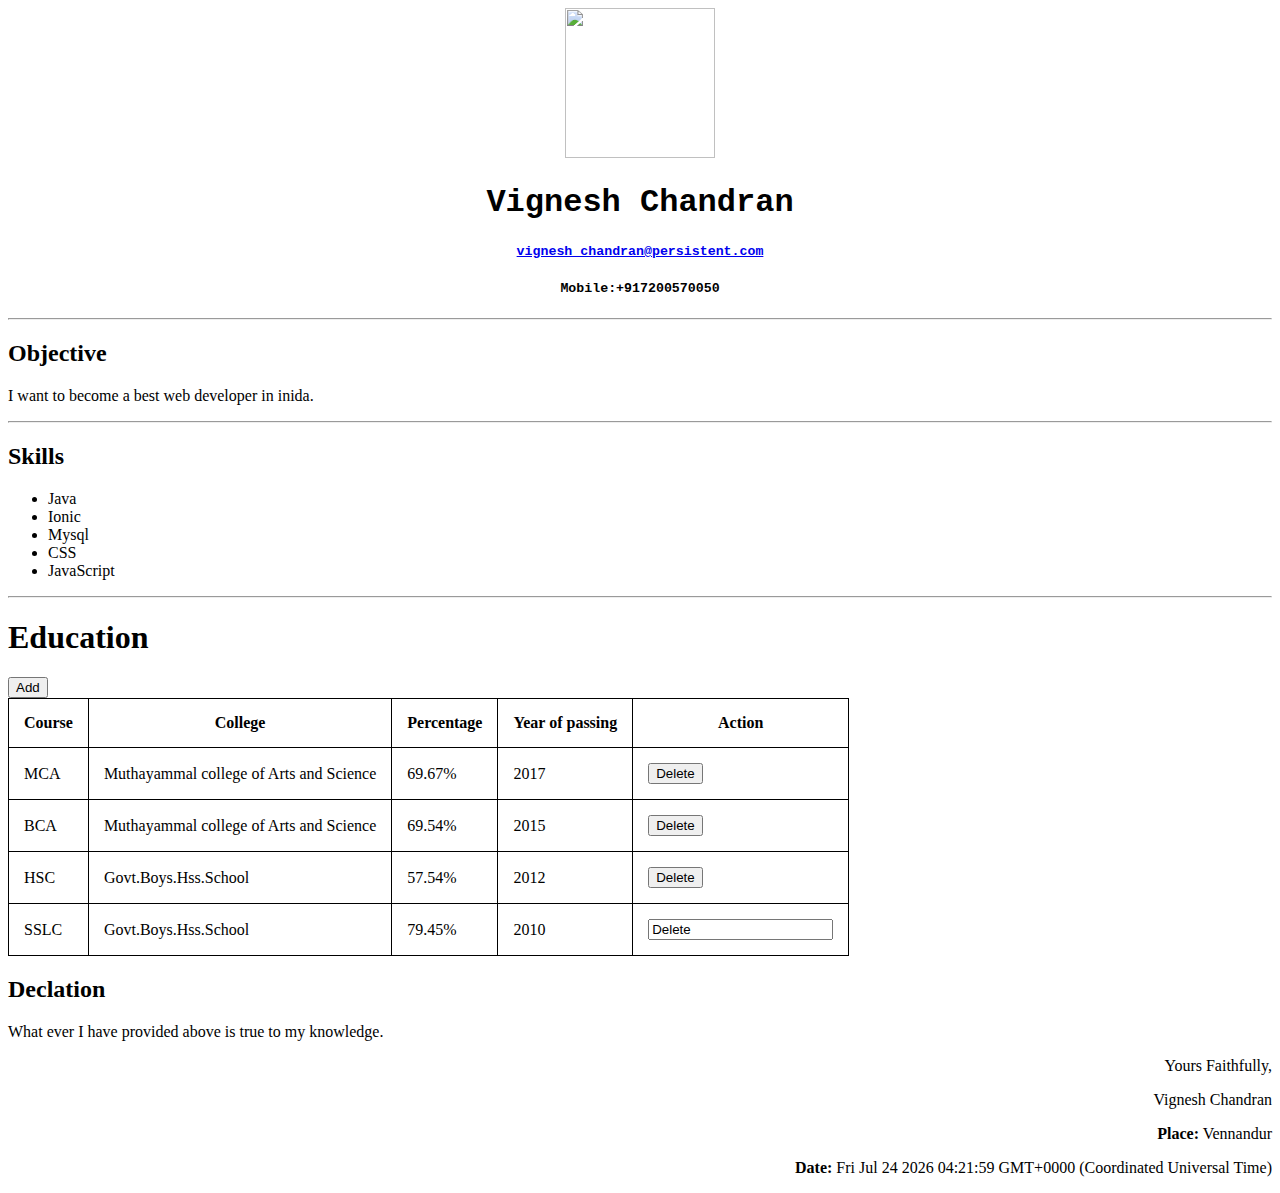
==== index.html @ 6c1b0f79 "resume" ====
<!DOCTYPE html>

<html>

<head>
    <title>Resume</title>

    <script>
        function loadDateTime() {
            document.getElementById("date").innerHTML = new Date();
            var refresh = 1000; // Refresh rate in milli seconds
            mytime = setTimeout('loadDateTime()', refresh)
        }
    </script>

</head>

<body onload="loadDateTime()">

    <div style="text-align: center; font-family:courier,arial,helvetica;">
        <img src="../my.jpg" height="150" width="150" />
        <h1>Vignesh Chandran</h1>
        <h5>
            <a href="mailto:vignesh_chandran@persistent.com">
                vignesh_chandran@persistent.com
            </a>
        </h5>
        <h5>Mobile:+917200570050</h5>
    </div>
    <hr />
    <h2>Objective</h2>
    <p>I want to become a best web developer in inida.</p>
    <hr />
    <h2>Skills</h2>
    <ul>
        <li>Java</li>
        <li>Ionic</li>
        <li>Mysql</li>
        <li>CSS</li>
        <li>JavaScript</li>
    </ul>
    <hr />
    <h1>Education</h1>
    <table  id="myTable" >
      <style>
        table, th, td {
          border: 1px solid black;
          border-collapse: collapse;
        }
        th, td {
          padding: 15px;
        }
        </style>
      <tr>
        <th>Course</th>
        <th>College</th> 
        <th>Percentage</th>
        <th>Year of passing</th>
        <th>Action</th>
      </tr>
      <tr>
        <td>MCA</td>
        <td>Muthayammal college of Arts and Science</td>
        <td>69.67%</td>
        <td>2017</td>
        <td><input type="button" value="Delete"
          onclick="document.getElementById('myTable').deleteRow(1)">
        </td>
        </td>
        
      </tr>
      <tr>
        <td>BCA</td>
        <td>Muthayammal college of Arts and Science</td>
        <td>69.54%</td>
        <td>2015</td>
        <td>
        <input type="button" value="Delete"
          onclick="document.getElementById('myTable').deleteRow(2)">
        </td>
      </tr>
      <tr>
        <td>HSC</td>
        <td>Govt.Boys.Hss.School</td>
        <td>57.54%</td>
        <td>2012</td>
        <td>
        <input type="button" value="Delete"
          onclick="document.getElementById('myTable').deleteRow(3)">
        </td>
      </tr>
      <tr>
        <td>SSLC</td>
        <td>Govt.Boys.Hss.School</td>
        <td>79.45%</td>
        <td>2010</td>
        <td>
        <input type="Delete" value="Delete"
          onclick="document.getElementById('myTable').deleteRow(4)">
        </td>
      </tr>
      <button type="button"  onclick="myFunction()">Add</button>
      <script>
       
        function myFunction() {
          var table = document.getElementById("myTable");
          
          var row = table.insertRow(table.rows.length);
          // var cell1 = row.insertCell(0);
          // var cell2 = row.insertCell(1);
          // var cell3 = row.insertCell(2);
          // var cell4 = row.insertCell(3);
          // cell1.innerHTML = "<input></input>";
          // cell2.innerHTML = "<input></input>";
          // cell3.innerHTML = "<input></input>";
          // cell4.innerHTML = "<input></input>";

          for (var i = 0; i < myTable.rows[0].cells.length; i++) {
                 var cell = row.insertCell(i);
                 var rowIndex=myTable.rows[0].length-1;
                 if(i==myTable.rows[0].cells.length-1){
                   cell.innerHTML="<input type= 'button' value='Delete' onclick=\"document.getElementById('myTable').deleteRow("+rowIndex+")\"></input>";
                 }else{
                  cell.innerHTML = "<input></input>";
                 }
                 
            }

        }
        </script>
    </table>
    
    <h2>Declation</h2>
    <p>What ever I have provided above is true to my knowledge.</p>
    <p style="text-align: right;">Yours Faithfully,</p>
    <p style="text-align: right;">Vignesh Chandran</p>
    <p style="text-align: right;"><b>Place:</b> Vennandur</p>
    <p style="text-align: right;">
        <b>Date:</b>
        <span id="date">DD:MM:YYYY</span>
    </p>
</body>

</html>
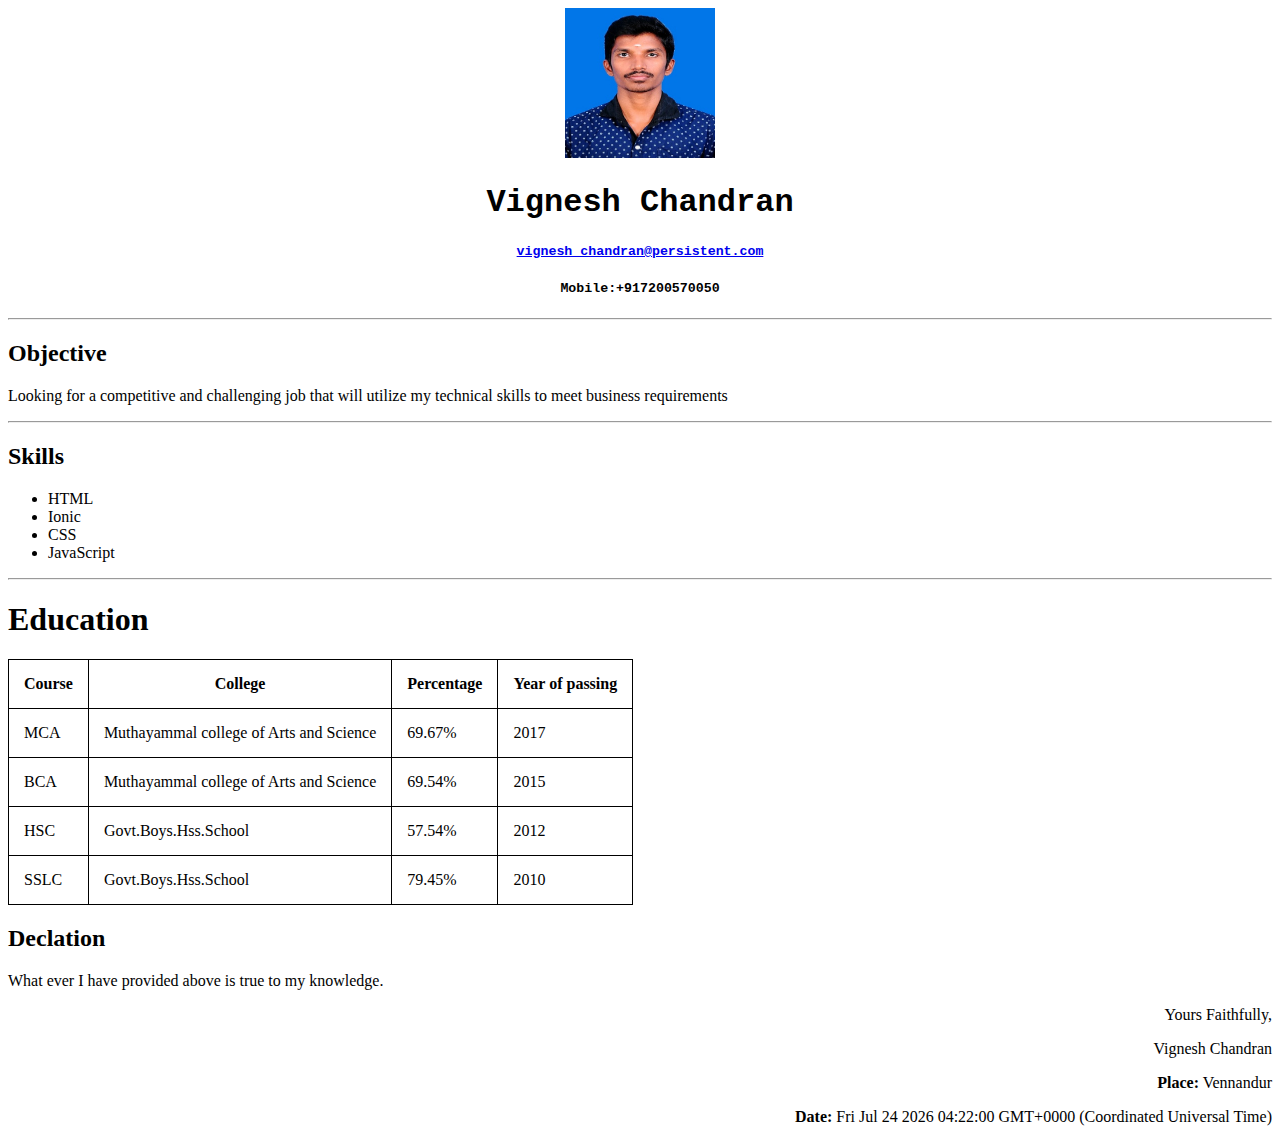
==== commit 45e5aabe: "my resume" ====
--- a/index.html
+++ b/index.html
@@ -18,7 +18,7 @@
 <body onload="loadDateTime()">
 
     <div style="text-align: center; font-family:courier,arial,helvetica;">
-        <img src="../my.jpg" height="150" width="150" />
+        <img src="../vicky.jpeg" height="150" width="150" />
         <h1>Vignesh Chandran</h1>
         <h5>
             <a href="mailto:vignesh_chandran@persistent.com">
@@ -29,13 +29,14 @@
     </div>
     <hr />
     <h2>Objective</h2>
-    <p>I want to become a best web developer in inida.</p>
+    <p>Looking for a competitive and challenging job that will 
+      utilize my technical skills to meet business 
+      requirements</p>
     <hr />
     <h2>Skills</h2>
     <ul>
-        <li>Java</li>
+        <li>HTML</li>
         <li>Ionic</li>
-        <li>Mysql</li>
         <li>CSS</li>
         <li>JavaScript</li>
     </ul>
@@ -56,17 +57,13 @@
         <th>College</th> 
         <th>Percentage</th>
         <th>Year of passing</th>
-        <th>Action</th>
       </tr>
       <tr>
         <td>MCA</td>
         <td>Muthayammal college of Arts and Science</td>
         <td>69.67%</td>
         <td>2017</td>
-        <td><input type="button" value="Delete"
-          onclick="document.getElementById('myTable').deleteRow(1)">
-        </td>
-        </td>
+       
         
       </tr>
       <tr>
@@ -74,60 +71,20 @@
         <td>Muthayammal college of Arts and Science</td>
         <td>69.54%</td>
         <td>2015</td>
-        <td>
-        <input type="button" value="Delete"
-          onclick="document.getElementById('myTable').deleteRow(2)">
-        </td>
       </tr>
       <tr>
         <td>HSC</td>
         <td>Govt.Boys.Hss.School</td>
         <td>57.54%</td>
         <td>2012</td>
-        <td>
-        <input type="button" value="Delete"
-          onclick="document.getElementById('myTable').deleteRow(3)">
-        </td>
       </tr>
       <tr>
         <td>SSLC</td>
         <td>Govt.Boys.Hss.School</td>
         <td>79.45%</td>
         <td>2010</td>
-        <td>
-        <input type="Delete" value="Delete"
-          onclick="document.getElementById('myTable').deleteRow(4)">
-        </td>
       </tr>
-      <button type="button"  onclick="myFunction()">Add</button>
-      <script>
-       
-        function myFunction() {
-          var table = document.getElementById("myTable");
-          
-          var row = table.insertRow(table.rows.length);
-          // var cell1 = row.insertCell(0);
-          // var cell2 = row.insertCell(1);
-          // var cell3 = row.insertCell(2);
-          // var cell4 = row.insertCell(3);
-          // cell1.innerHTML = "<input></input>";
-          // cell2.innerHTML = "<input></input>";
-          // cell3.innerHTML = "<input></input>";
-          // cell4.innerHTML = "<input></input>";
-
-          for (var i = 0; i < myTable.rows[0].cells.length; i++) {
-                 var cell = row.insertCell(i);
-                 var rowIndex=myTable.rows[0].length-1;
-                 if(i==myTable.rows[0].cells.length-1){
-                   cell.innerHTML="<input type= 'button' value='Delete' onclick=\"document.getElementById('myTable').deleteRow("+rowIndex+")\"></input>";
-                 }else{
-                  cell.innerHTML = "<input></input>";
-                 }
-                 
-            }
-
-        }
-        </script>
+      
     </table>
     
     <h2>Declation</h2>
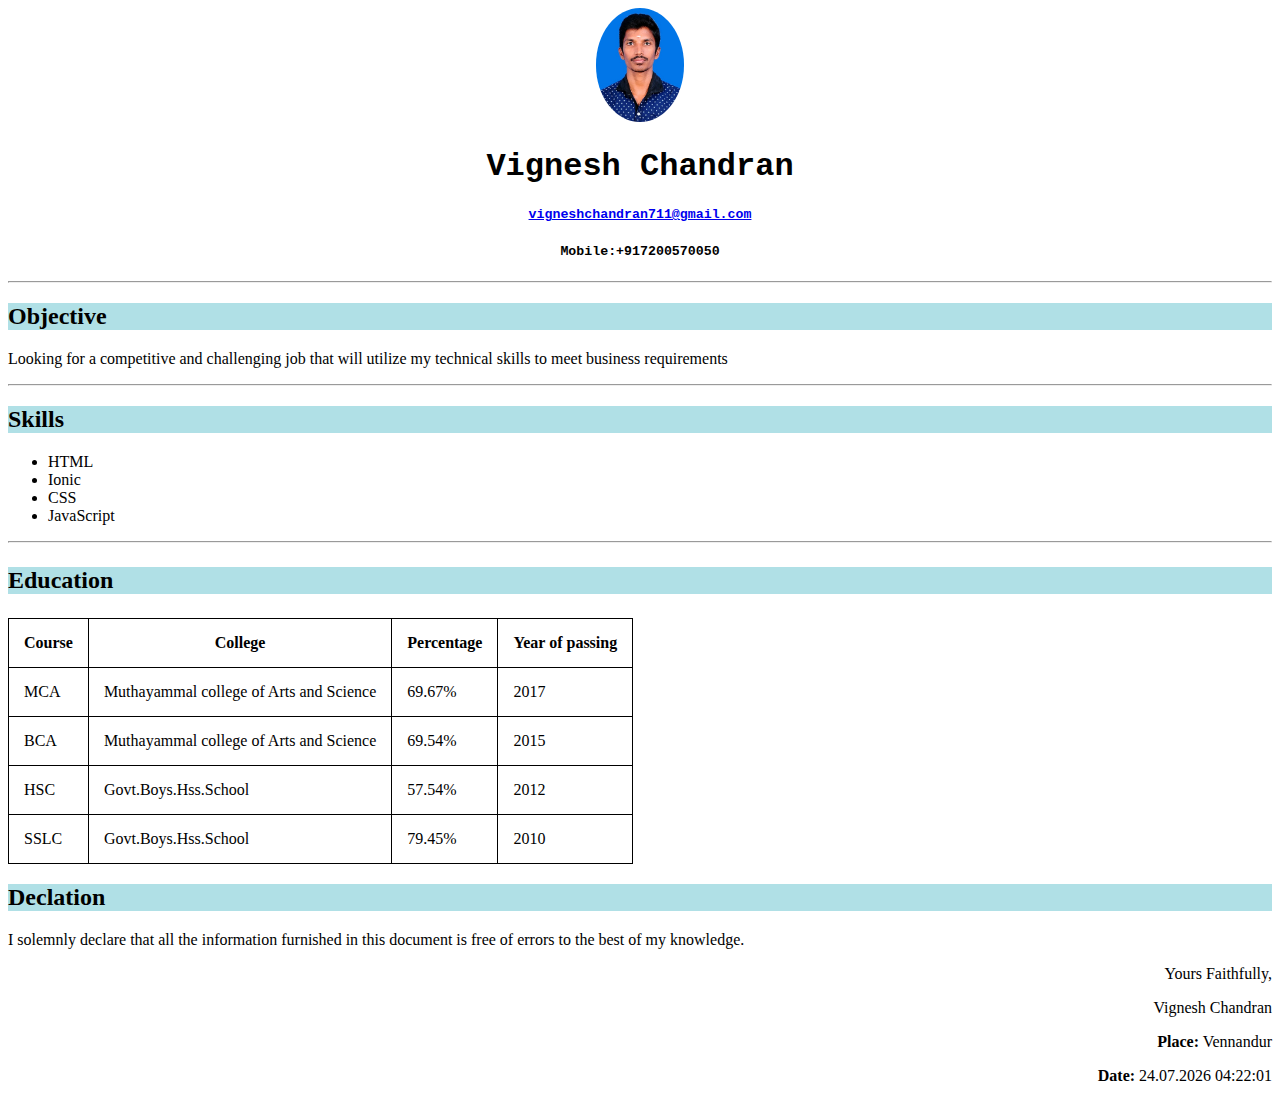
==== commit 76d95fa0: "Create index.html" ====
--- a/index.html
+++ b/index.html
@@ -6,34 +6,38 @@
     <title>Resume</title>
 
     <script>
-        function loadDateTime() {
-            document.getElementById("date").innerHTML = new Date();
-            var refresh = 1000; // Refresh rate in milli seconds
-            mytime = setTimeout('loadDateTime()', refresh)
-        }
-    </script>
+      function showDateTime() {
+          var dt = new Date();
+document.getElementById("datetime").innerHTML = (("0"+dt.getDate()).slice(-2)) +"."+ (("0"+(dt.getMonth()+1)).slice(-2)) +"."+ (dt.getFullYear()) +" "+ (("0"+dt.getHours()).slice(-2)) +":"+ (("0"+dt.getMinutes()).slice(-2))+":"+ (("0"+dt.getSeconds()).slice(-2));
+          // document.getElementById("datetime").innerHTML = new Date();
+          var refresh = 1000;
+          mytime = setTimeout('showDateTime()', refresh)
+      }
+
+  </script>
 
 </head>
 
-<body onload="loadDateTime()">
+<body onload="showDateTime()">
 
     <div style="text-align: center; font-family:courier,arial,helvetica;">
-        <img src="../vicky.jpeg" height="150" width="150" />
+      
+        <img src="../vicky.jpeg"style="border-radius:100%; alt:Avatar; width:7%; height:20%" />
         <h1>Vignesh Chandran</h1>
         <h5>
-            <a href="mailto:vignesh_chandran@persistent.com">
-                vignesh_chandran@persistent.com
+            <a href="mailto:vigneshchandran711@gmail.com">
+                vigneshchandran711@gmail.com
             </a>
         </h5>
         <h5>Mobile:+917200570050</h5>
     </div>
     <hr />
-    <h2>Objective</h2>
+    <h2 style="background-color:powderblue; font-size:25;">Objective</h2>
     <p>Looking for a competitive and challenging job that will 
       utilize my technical skills to meet business 
       requirements</p>
     <hr />
-    <h2>Skills</h2>
+    <h2 style="background-color:powderblue; font-size:25;">Skills</h2>
     <ul>
         <li>HTML</li>
         <li>Ionic</li>
@@ -41,7 +45,9 @@
         <li>JavaScript</li>
     </ul>
     <hr />
-    <h1>Education</h1>
+    <h2>
+      <p style="background-color:powderblue; font-size:25;">Education</p>
+  </h2>
     <table  id="myTable" >
       <style>
         table, th, td {
@@ -87,14 +93,15 @@
       
     </table>
     
-    <h2>Declation</h2>
-    <p>What ever I have provided above is true to my knowledge.</p>
+    <h2 style="background-color:powderblue; font-size:25;">Declation</h2>
+    <p>I solemnly declare that all the information furnished in this document is free of errors to the best of my knowledge.
+    </p>
     <p style="text-align: right;">Yours Faithfully,</p>
     <p style="text-align: right;">Vignesh Chandran</p>
     <p style="text-align: right;"><b>Place:</b> Vennandur</p>
     <p style="text-align: right;">
         <b>Date:</b>
-        <span id="date">DD:MM:YYYY</span>
+        <span id="datetime">dd-mm-yyyy></span>
     </p>
 </body>
 
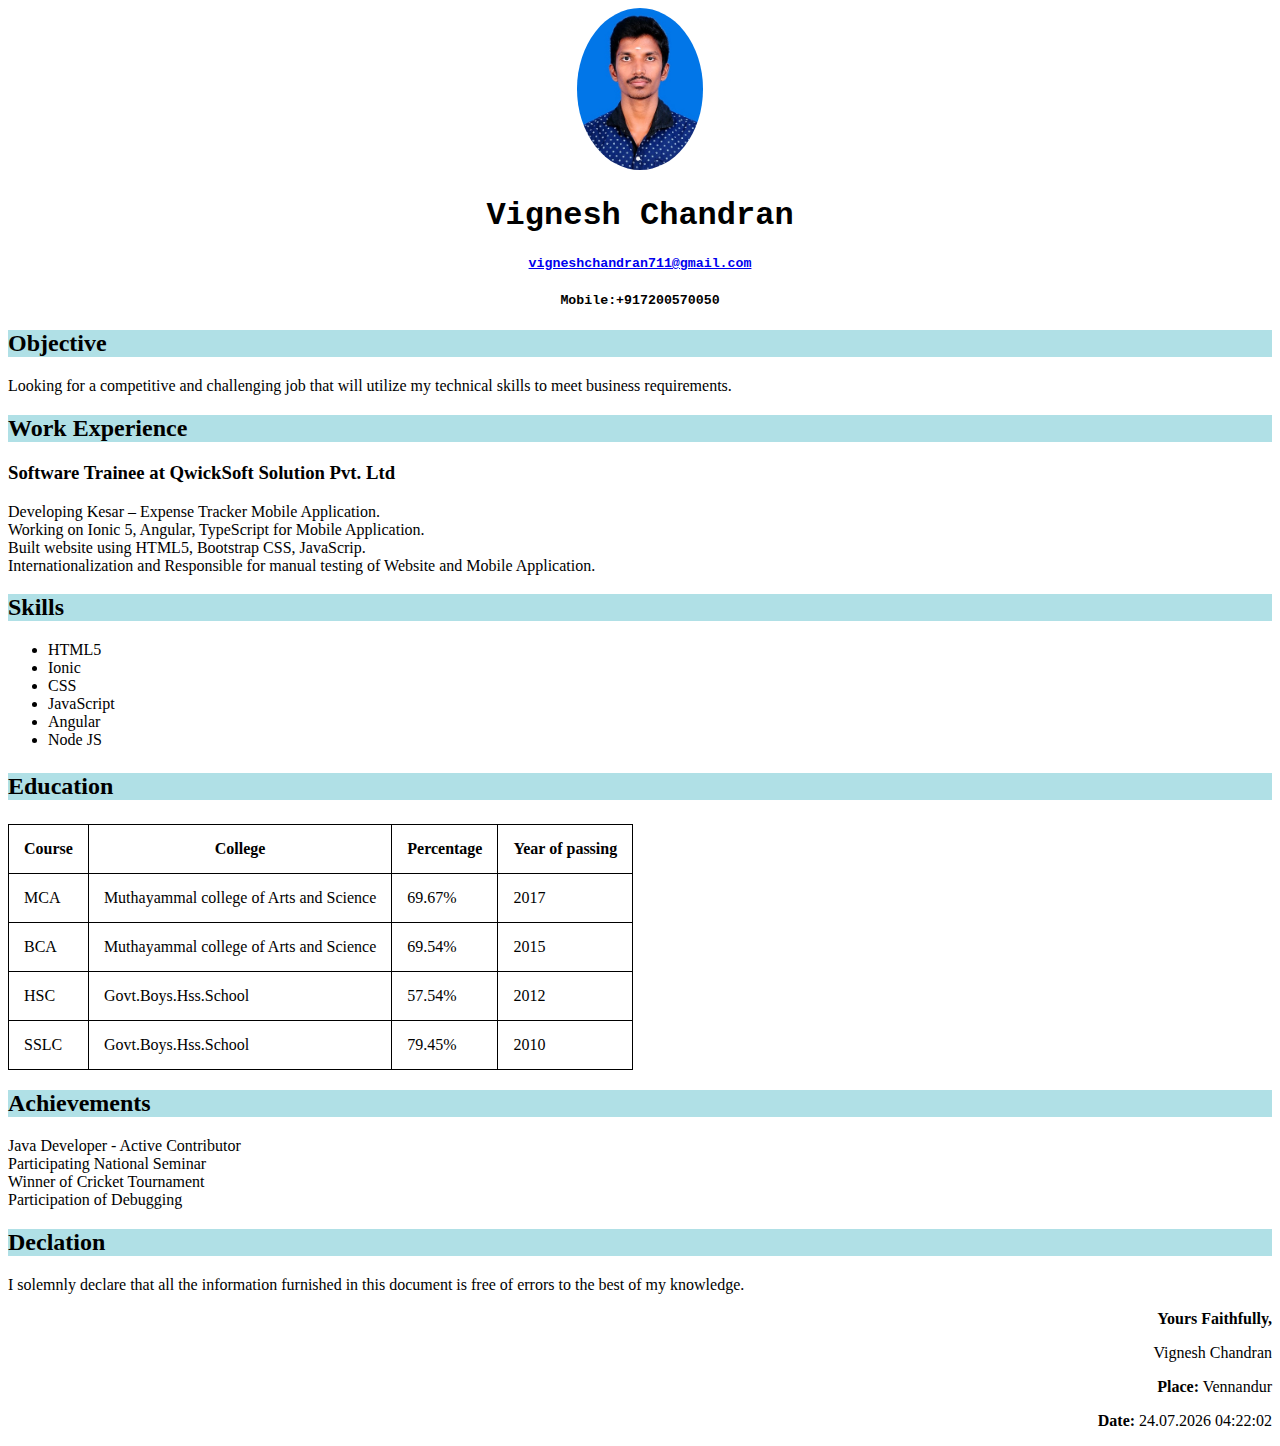
==== commit ac1ff411: "Update Resume" ====
--- a/index.html
+++ b/index.html
@@ -22,7 +22,7 @@
 
     <div style="text-align: center; font-family:courier,arial,helvetica;">
       
-        <img src="../vicky.jpeg"style="border-radius:100%; alt:Avatar; width:7%; height:20%" />
+        <img src="../vicky.jpeg"style="border-radius:100%; alt:Avatar; width:10%; height:20%" />
         <h1>Vignesh Chandran</h1>
         <h5>
             <a href="mailto:vigneshchandran711@gmail.com">
@@ -31,20 +31,31 @@
         </h5>
         <h5>Mobile:+917200570050</h5>
     </div>
-    <hr />
+    
     <h2 style="background-color:powderblue; font-size:25;">Objective</h2>
     <p>Looking for a competitive and challenging job that will 
       utilize my technical skills to meet business 
-      requirements</p>
-    <hr />
+      requirements.</p>
+
+    <h2 style="background-color:powderblue; font-size:25;">Work Experience</h2>
+<h3>Software Trainee at QwickSoft Solution Pvt. Ltd</h3>
+<li>Developing Kesar – Expense Tracker Mobile
+  Application.</li>
+<li>Working on Ionic 5, Angular, TypeScript for Mobile
+  Application.</li>
+<li>Built website using HTML5, Bootstrap CSS, JavaScrip.</li>
+<li>Internationalization and Responsible for manual
+  testing of Website and Mobile Application.</li>
+
     <h2 style="background-color:powderblue; font-size:25;">Skills</h2>
     <ul>
-        <li>HTML</li>
+        <li>HTML5</li>
         <li>Ionic</li>
         <li>CSS</li>
         <li>JavaScript</li>
+        <li>Angular</li>
+        <li>Node JS</li>
     </ul>
-    <hr />
     <h2>
       <p style="background-color:powderblue; font-size:25;">Education</p>
   </h2>
@@ -90,13 +101,18 @@
         <td>79.45%</td>
         <td>2010</td>
       </tr>
-      
     </table>
-    
+    <h2 style="background-color:powderblue; font-size:25;">Achievements</h2>
+    <li>Java Developer - Active Contributor</li>
+    <li>Participating National Seminar</li>
+    <li>Winner of Cricket Tournament</li>
+    <li>Participation of Debugging</li>
+
+
     <h2 style="background-color:powderblue; font-size:25;">Declation</h2>
     <p>I solemnly declare that all the information furnished in this document is free of errors to the best of my knowledge.
     </p>
-    <p style="text-align: right;">Yours Faithfully,</p>
+    <p style="text-align: right;"><b>Yours Faithfully,</b></p>
     <p style="text-align: right;">Vignesh Chandran</p>
     <p style="text-align: right;"><b>Place:</b> Vennandur</p>
     <p style="text-align: right;">
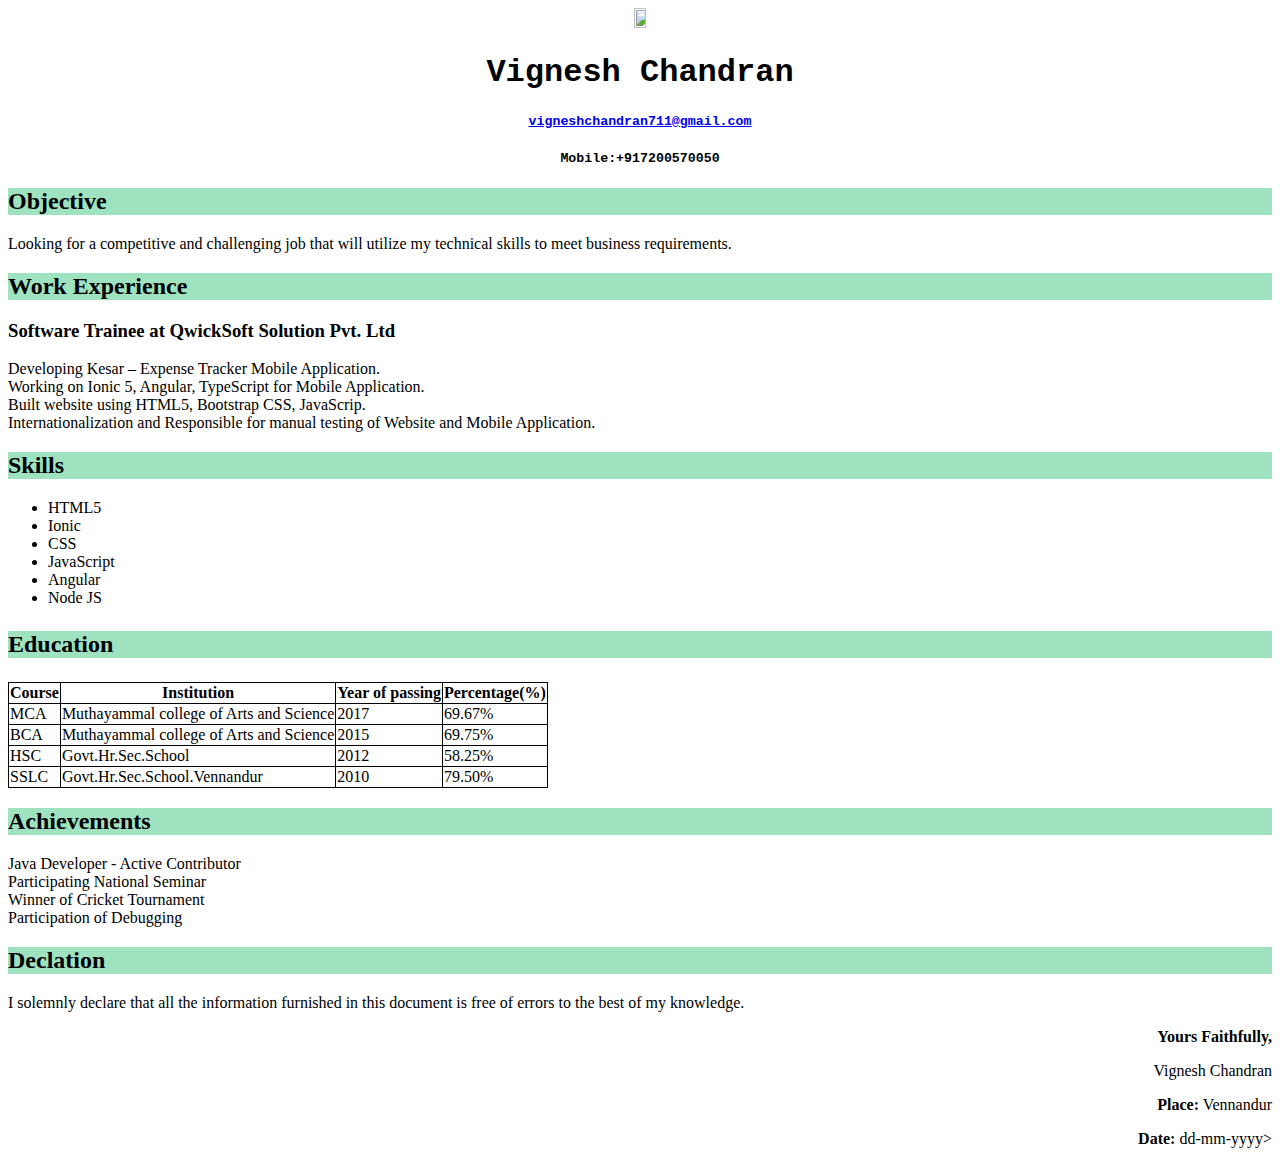
==== commit fa263f57: "Resume" ====
--- a/index.html
+++ b/index.html
@@ -5,24 +5,51 @@
 <head>
     <title>Resume</title>
 
+    <meta name="viewport" content="width=device-width, initial-scale=1">
+
+    <script src="https://momentjs.com/downloads/moment.js"></script>
+
     <script>
-      function showDateTime() {
-          var dt = new Date();
-document.getElementById("datetime").innerHTML = (("0"+dt.getDate()).slice(-2)) +"."+ (("0"+(dt.getMonth()+1)).slice(-2)) +"."+ (dt.getFullYear()) +" "+ (("0"+dt.getHours()).slice(-2)) +":"+ (("0"+dt.getMinutes()).slice(-2))+":"+ (("0"+dt.getSeconds()).slice(-2));
-          // document.getElementById("datetime").innerHTML = new Date();
-          var refresh = 1000;
-          mytime = setTimeout('showDateTime()', refresh)
-      }
+        function showDateTime() {
+            document.getElementById("datetime").innerHTML = moment().format('MMM Do YYYY, h:mm:ss a');
+            var refresh = 1000;
+            mytime = setTimeout('showDateTime()', refresh)
+        }
 
-  </script>
+    </script>
+
+    <style>
+        table,
+        th,
+        td {
+            border-collapse: collapse;
+            border: 1px solid black;
+        }
+
+        .avatar {
+            vertical-align: middle;
+            width: 75px;
+            height: 75px;
+            border-radius: 50%;
+        }
+
+        h2 {
+            background-color: #9FE2BF;
+            font-size: 25;
+        }
+
+        .right {
+            text-align: right;   
+        }
+    </style>
 
 </head>
 
 <body onload="showDateTime()">
 
     <div style="text-align: center; font-family:courier,arial,helvetica;">
-      
-        <img src="../vicky.jpeg"style="border-radius:100%; alt:Avatar; width:10%; height:20%" />
+
+        <img src="../vigneshscm.github.io/vicky.jpeg" style="border-radius:100%; alt:Avatar; width:10%; height:20%" />
         <h1>Vignesh Chandran</h1>
         <h5>
             <a href="mailto:vigneshchandran711@gmail.com">
@@ -31,23 +58,23 @@
         </h5>
         <h5>Mobile:+917200570050</h5>
     </div>
-    
-    <h2 style="background-color:powderblue; font-size:25;">Objective</h2>
-    <p>Looking for a competitive and challenging job that will 
-      utilize my technical skills to meet business 
-      requirements.</p>
 
-    <h2 style="background-color:powderblue; font-size:25;">Work Experience</h2>
-<h3>Software Trainee at QwickSoft Solution Pvt. Ltd</h3>
-<li>Developing Kesar – Expense Tracker Mobile
-  Application.</li>
-<li>Working on Ionic 5, Angular, TypeScript for Mobile
-  Application.</li>
-<li>Built website using HTML5, Bootstrap CSS, JavaScrip.</li>
-<li>Internationalization and Responsible for manual
-  testing of Website and Mobile Application.</li>
+    <h2>Objective</h2>
+    <p>Looking for a competitive and challenging job that will
+        utilize my technical skills to meet business
+        requirements.</p>
 
-    <h2 style="background-color:powderblue; font-size:25;">Skills</h2>
+    <h2>Work Experience</h2>
+    <h3>Software Trainee at QwickSoft Solution Pvt. Ltd</h3>
+    <li>Developing Kesar – Expense Tracker Mobile
+        Application.</li>
+    <li>Working on Ionic 5, Angular, TypeScript for Mobile
+        Application.</li>
+    <li>Built website using HTML5, Bootstrap CSS, JavaScrip.</li>
+    <li>Internationalization and Responsible for manual
+        testing of Website and Mobile Application.</li>
+
+    <h2>Skills</h2>
     <ul>
         <li>HTML5</li>
         <li>Ionic</li>
@@ -57,68 +84,61 @@
         <li>Node JS</li>
     </ul>
     <h2>
-      <p style="background-color:powderblue; font-size:25;">Education</p>
-  </h2>
-    <table  id="myTable" >
-      <style>
-        table, th, td {
-          border: 1px solid black;
-          border-collapse: collapse;
-        }
-        th, td {
-          padding: 15px;
-        }
-        </style>
-      <tr>
-        <th>Course</th>
-        <th>College</th> 
-        <th>Percentage</th>
-        <th>Year of passing</th>
-      </tr>
-      <tr>
-        <td>MCA</td>
-        <td>Muthayammal college of Arts and Science</td>
-        <td>69.67%</td>
-        <td>2017</td>
-       
-        
-      </tr>
-      <tr>
-        <td>BCA</td>
-        <td>Muthayammal college of Arts and Science</td>
-        <td>69.54%</td>
-        <td>2015</td>
-      </tr>
-      <tr>
-        <td>HSC</td>
-        <td>Govt.Boys.Hss.School</td>
-        <td>57.54%</td>
-        <td>2012</td>
-      </tr>
-      <tr>
-        <td>SSLC</td>
-        <td>Govt.Boys.Hss.School</td>
-        <td>79.45%</td>
-        <td>2010</td>
-      </tr>
-    </table>
-    <h2 style="background-color:powderblue; font-size:25;">Achievements</h2>
+        <p>Education</p>
+    </h2>
+    <div style="overflow-x:auto;">
+        <table>
+            <tr>
+                <th>Course</th>
+                <th>Institution</th>
+                <th>Year of passing</th>
+                <th>Percentage(%)</th>
+            </tr>
+            <tr>
+                <td>MCA</td>
+                <td>Muthayammal college of Arts and Science</td>
+                <td>2017</td>
+                <td>69.67%</td>
+            </tr>
+            <tr>
+                <td>BCA</td>
+                <td>Muthayammal college of Arts and Science</td>
+                <td>2015</td>
+                <td>69.75%</td>
+            </tr>
+            <tr>
+                <td>HSC</td>
+                <td>Govt.Hr.Sec.School</td>
+                <td>2012</td>
+                <td>58.25%</td>
+            </tr>
+            <tr>
+                <td>SSLC</td>
+                <td>Govt.Hr.Sec.School.Vennandur</td>
+                <td>2010</td>
+                <td>79.50%</td>
+            </tr>
+        </table>
+    </div>
+
+    <h2>Achievements</h2>
     <li>Java Developer - Active Contributor</li>
     <li>Participating National Seminar</li>
     <li>Winner of Cricket Tournament</li>
     <li>Participation of Debugging</li>
 
 
-    <h2 style="background-color:powderblue; font-size:25;">Declation</h2>
-    <p>I solemnly declare that all the information furnished in this document is free of errors to the best of my knowledge.
+    <h2>Declation</h2>
+    <p>I solemnly declare that all the information furnished in this document is free of errors to the best of my
+        knowledge.
     </p>
-    <p style="text-align: right;"><b>Yours Faithfully,</b></p>
-    <p style="text-align: right;">Vignesh Chandran</p>
-    <p style="text-align: right;"><b>Place:</b> Vennandur</p>
-    <p style="text-align: right;">
+    <p class="right"><b>Yours Faithfully,</b></p>
+    <p class="right">Vignesh Chandran</p>
+    <p class="right"><b>Place:</b> Vennandur</p>
+    <p class="right">
         <b>Date:</b>
         <span id="datetime">dd-mm-yyyy></span>
     </p>
 </body>
 
-</html>
+</html>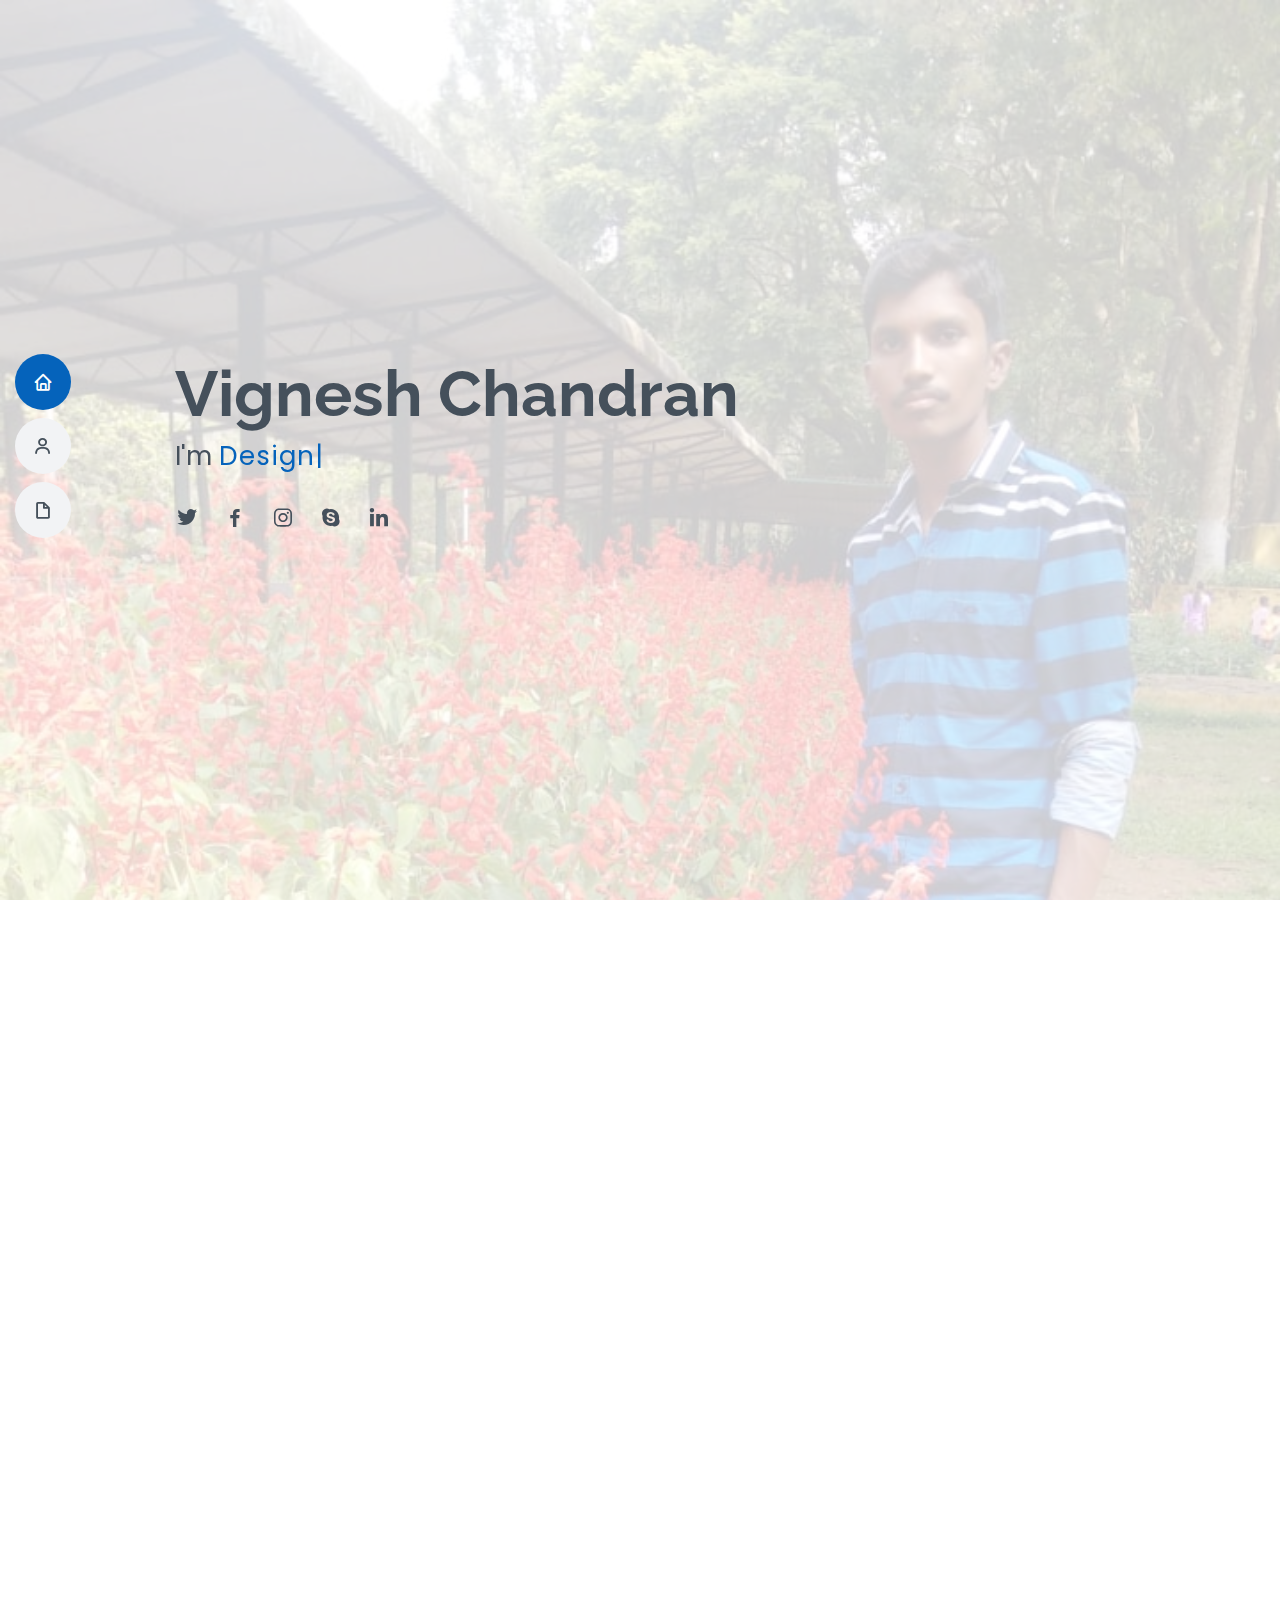
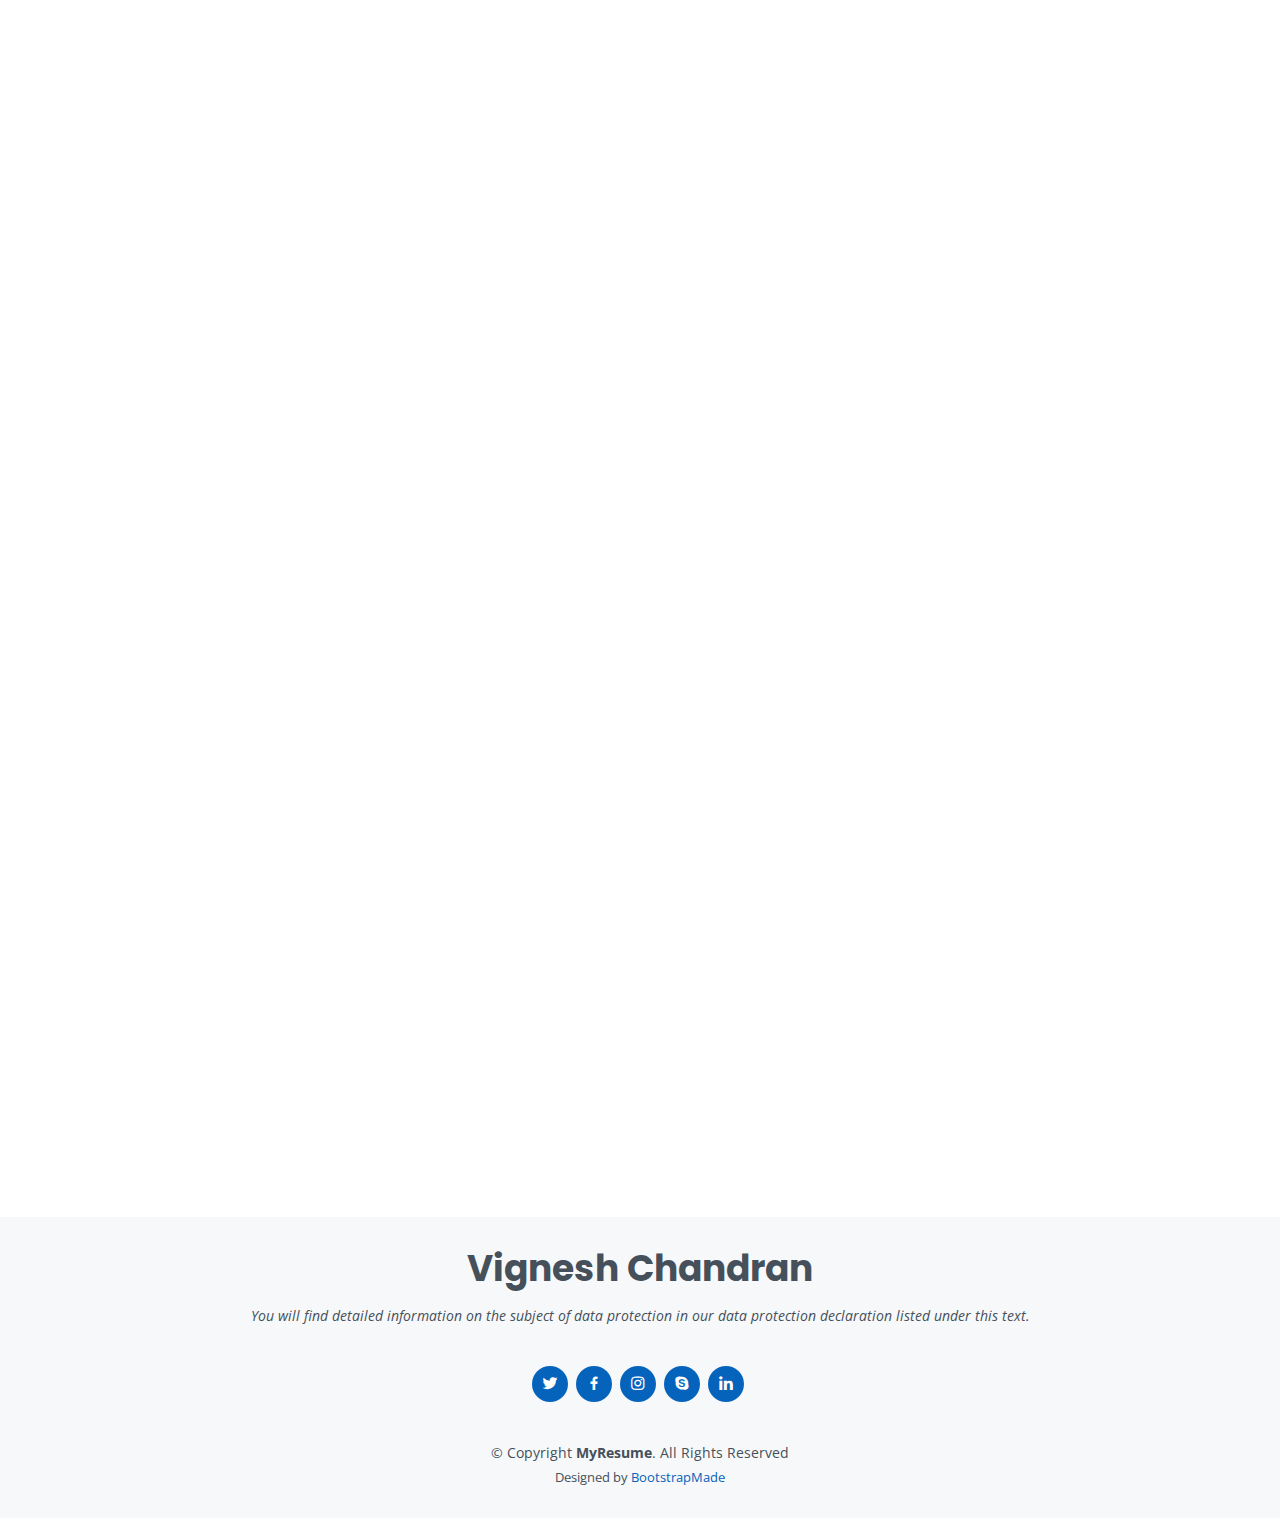
==== commit 4a395eb7: "Bootstrap Resume Model" ====
--- a/index.html
+++ b/index.html
@@ -1,144 +1,272 @@
 <!DOCTYPE html>
-
-<html>
+<html lang="en">
 
 <head>
-    <title>Resume</title>
-
-    <meta name="viewport" content="width=device-width, initial-scale=1">
-
-    <script src="https://momentjs.com/downloads/moment.js"></script>
-
-    <script>
-        function showDateTime() {
-            document.getElementById("datetime").innerHTML = moment().format('MMM Do YYYY, h:mm:ss a');
-            var refresh = 1000;
-            mytime = setTimeout('showDateTime()', refresh)
-        }
-
-    </script>
-
-    <style>
-        table,
-        th,
-        td {
-            border-collapse: collapse;
-            border: 1px solid black;
-        }
-
-        .avatar {
-            vertical-align: middle;
-            width: 75px;
-            height: 75px;
-            border-radius: 50%;
-        }
-
-        h2 {
-            background-color: #9FE2BF;
-            font-size: 25;
-        }
-
-        .right {
-            text-align: right;   
-        }
-    </style>
-
+  <meta charset="utf-8">
+  <meta content="width=device-width, initial-scale=1.0" name="viewport">
+
+  <title>MyResume Bootstrap Template - Index</title>
+  <meta content="" name="description">
+  <meta content="" name="keywords">
+
+  <!-- Favicons -->
+  <link href="assets/img/favicon.png" rel="icon">
+  <link href="assets/img/apple-touch-icon.png" rel="apple-touch-icon">
+
+  <!-- Google Fonts -->
+  <link href="https://fonts.googleapis.com/css?family=Open+Sans:300,300i,400,400i,600,600i,700,700i|Raleway:300,300i,400,400i,500,500i,600,600i,700,700i|Poppins:300,300i,400,400i,500,500i,600,600i,700,700i" rel="stylesheet">
+
+  <!-- Vendor CSS Files -->
+  <link href="assets/vendor/bootstrap/css/bootstrap.min.css" rel="stylesheet">
+  <link href="assets/vendor/icofont/icofont.min.css" rel="stylesheet">
+  <link href="assets/vendor/boxicons/css/boxicons.min.css" rel="stylesheet">
+  <link href="assets/vendor/venobox/venobox.css" rel="stylesheet">
+  <link href="assets/vendor/owl.carousel/assets/owl.carousel.min.css" rel="stylesheet">
+  <link href="assets/vendor/aos/aos.css" rel="stylesheet">
+
+  <!-- Template Main CSS File -->
+  <link href="assets/css/style.css" rel="stylesheet">
+
+  <!-- =======================================================
+  * Template Name: MyResume - v2.2.0
+  * Template URL: https://bootstrapmade.com/free-html-bootstrap-template-my-resume/
+  * Author: BootstrapMade.com
+  * License: https://bootstrapmade.com/license/
+  ======================================================== -->
 </head>
 
-<body onload="showDateTime()">
-
-    <div style="text-align: center; font-family:courier,arial,helvetica;">
-
-        <img src="../vigneshscm.github.io/vicky.jpeg" style="border-radius:100%; alt:Avatar; width:10%; height:20%" />
-        <h1>Vignesh Chandran</h1>
-        <h5>
-            <a href="mailto:vigneshchandran711@gmail.com">
-                vigneshchandran711@gmail.com
-            </a>
-        </h5>
-        <h5>Mobile:+917200570050</h5>
+<body>
+
+  <!-- ======= Mobile nav toggle button ======= -->
+  <button type="button" class="mobile-nav-toggle d-xl-none"><i class="icofont-navigation-menu"></i></button>
+
+  <!-- ======= Header ======= -->
+  <header id="header" class="d-flex flex-column justify-content-center">
+
+    <nav class="nav-menu">
+      <ul>
+        <li class="active"><a href="#hero"><i class="bx bx-home"></i> <span>Home</span></a></li>
+        <li><a href="#about"><i class="bx bx-user"></i> <span>About</span></a></li>
+        <li><a href="#resume"><i class="bx bx-file-blank"></i> <span>Resume</span></a></li>
+      </ul>
+    </nav><!-- .nav-menu -->
+
+  </header><!-- End Header -->
+
+  <!-- ======= Hero Section ======= -->
+  <section id="hero" class="d-flex flex-column justify-content-center">
+    <div class="container" data-aos="zoom-in" data-aos-delay="100">
+      <h1>Vignesh Chandran</h1>
+      <p>I'm <span class="typed" data-typed-items="Designer, Developer, Freelancer"></span></p>
+      <div class="social-links">
+        <a href="#" class="twitter"><i class="bx bxl-twitter"></i></a>
+        <a href="https://www.facebook.com/" class="facebook"><i class="bx bxl-facebook"></i></a>
+        <a href="vigneshchandran711" class="instagram"><i class="bx bxl-instagram"></i></a>
+        <a href="vigneshchandran711" class="google-plus"><i class="bx bxl-skype"></i></a>
+        <a href="https://www.linkedin.com/in/vigneshchandran02/" class="linkedin"><i class="bx bxl-linkedin"></i></a>
+      </div>
     </div>
-
-    <h2>Objective</h2>
-    <p>Looking for a competitive and challenging job that will
-        utilize my technical skills to meet business
-        requirements.</p>
-
-    <h2>Work Experience</h2>
-    <h3>Software Trainee at QwickSoft Solution Pvt. Ltd</h3>
-    <li>Developing Kesar – Expense Tracker Mobile
-        Application.</li>
-    <li>Working on Ionic 5, Angular, TypeScript for Mobile
-        Application.</li>
-    <li>Built website using HTML5, Bootstrap CSS, JavaScrip.</li>
-    <li>Internationalization and Responsible for manual
-        testing of Website and Mobile Application.</li>
-
-    <h2>Skills</h2>
-    <ul>
-        <li>HTML5</li>
-        <li>Ionic</li>
-        <li>CSS</li>
-        <li>JavaScript</li>
-        <li>Angular</li>
-        <li>Node JS</li>
-    </ul>
-    <h2>
-        <p>Education</p>
-    </h2>
-    <div style="overflow-x:auto;">
-        <table>
-            <tr>
-                <th>Course</th>
-                <th>Institution</th>
-                <th>Year of passing</th>
-                <th>Percentage(%)</th>
-            </tr>
-            <tr>
-                <td>MCA</td>
-                <td>Muthayammal college of Arts and Science</td>
-                <td>2017</td>
-                <td>69.67%</td>
-            </tr>
-            <tr>
-                <td>BCA</td>
-                <td>Muthayammal college of Arts and Science</td>
-                <td>2015</td>
-                <td>69.75%</td>
-            </tr>
-            <tr>
-                <td>HSC</td>
-                <td>Govt.Hr.Sec.School</td>
-                <td>2012</td>
-                <td>58.25%</td>
-            </tr>
-            <tr>
-                <td>SSLC</td>
-                <td>Govt.Hr.Sec.School.Vennandur</td>
-                <td>2010</td>
-                <td>79.50%</td>
-            </tr>
-        </table>
+  </section><!-- End Hero -->
+
+  <main id="main">
+
+    <!-- ======= About Section ======= -->
+    <section id="about" class="about">
+      <div class="container" data-aos="fade-up">
+
+        <div class="section-title">
+          <h2>About</h2>
+          <p>I am a web Developer. To Develope a web application in HTML and CSS.</p>
+        </div>
+
+        <div class="row">
+          <div class="col-lg-4">
+            <img src="../vigneshscm.github.io/vicky.jpeg" class="img-fluid" alt="">
+          </div>
+          <div class="col-lg-8 pt-4 pt-lg-0 content">
+            <h3>HTML/CSS Designer &amp; Web Developer.</h3>
+            <p class="font-italic">
+              Write well designed, testable, efficient code by using best software development.Create website layout/user interface by using standard HTML/CSS.
+            </p>
+            <div class="row">
+              <div class="col-lg-6">
+                <ul>
+                  <li><i class="icofont-rounded-right"></i> <strong>Website:</strong> www.kesarsoft.com</li>
+                  <li><i class="icofont-rounded-right"></i> <strong>Phone:</strong> +91 7200570050</li>
+                  <li><i class="icofont-rounded-right"></i> <strong>City:</strong> Namakkal, Tamil Nadu</li>
+                </ul>
+              </div>
+              <div class="col-lg-6">
+                <ul>
+                  <li><i class="icofont-rounded-right"></i> <strong>Age:</strong> 26</li>
+                  <li><i class="icofont-rounded-right"></i> <strong>Degree:</strong> Master Computer Application</li>
+                  <li><i class="icofont-rounded-right"></i> <strong>Email:</strong> vigneshchandran711@gmail.com</li>
+                </ul>
+              </div>
+            </div>
+            <p>
+              I solemnly declare that all the information furnished in this document is free of errors to the best of my
+        knowledge.
+            </p>
+          </div>
+        </div>
+
+      </div>
+    </section><!-- End About Section -->
+
+
+    <!-- ======= Skills Section ======= -->
+    <section id="skills" class="skills section-bg">
+      <div class="container" data-aos="fade-up">
+
+        <div class="section-title">
+          <h2>Skills</h2>
+          <p>Magnam dolores commodi suscipit. Necessitatibus eius consequatur ex aliquid fuga eum quidem. Sit sint consectetur velit. Quisquam quos quisquam cupiditate. Et nemo qui impedit suscipit alias ea. Quia fugiat sit in iste officiis commodi quidem hic quas.</p>
+        </div>
+
+        <div class="row skills-content">
+
+          <div class="col-lg-6">
+
+            <div class="progress">
+              <span class="skill">HTML <i class="val">100%</i></span>
+              <div class="progress-bar-wrap">
+                <div class="progress-bar" role="progressbar" aria-valuenow="100" aria-valuemin="0" aria-valuemax="100"></div>
+              </div>
+            </div>
+
+            <div class="progress">
+              <span class="skill">CSS <i class="val">90%</i></span>
+              <div class="progress-bar-wrap">
+                <div class="progress-bar" role="progressbar" aria-valuenow="90" aria-valuemin="0" aria-valuemax="100"></div>
+              </div>
+            </div>
+
+            <div class="progress">
+              <span class="skill">JavaScript <i class="val">75%</i></span>
+              <div class="progress-bar-wrap">
+                <div class="progress-bar" role="progressbar" aria-valuenow="75" aria-valuemin="0" aria-valuemax="100"></div>
+              </div>
+            </div>
+
+          </div>
+
+          <div class="col-lg-6">
+
+            <div class="progress">
+              <span class="skill">Angular <i class="val">80%</i></span>
+              <div class="progress-bar-wrap">
+                <div class="progress-bar" role="progressbar" aria-valuenow="80" aria-valuemin="0" aria-valuemax="100"></div>
+              </div>
+            </div>
+
+    </section><!-- End Skills Section -->
+
+    <!-- ======= Resume Section ======= -->
+    <section id="resume" class="resume">
+      <div class="container" data-aos="fade-up">
+
+        <div class="section-title">
+          <h2>Resume</h2>
+          <p>Looking for a competitive and challenging job that will
+            utilize my technical skills to meet business
+            requirements.</p>
+        </div>
+
+        <div class="row">
+          <div class="col-lg-6">
+            <h3 class="resume-title">Sumary</h3>
+            <div class="resume-item pb-0">
+              <h4>Vignesh Chandran</h4>
+              <p><em>Innovative Mobile Application Developer with 6 Month of experience designing and developing 
+                the Mobile Application</em></p>
+              <ul>
+                <li>Sengunthr Pillayr Kovil St</li>
+                <li>+91 7200570050</li>
+                <li>vigneshchandran711@gmail.com</li>
+              </ul>
+            </div>
+
+            <h3 class="resume-title">Education</h3>
+            <div class="resume-item">
+              <h4>Master of Computer Application </h4>
+              <h5>2015 - 2017</h5>
+              <p><em>Muthayammal college of Arts and Science, Rasipuram, TN</em></p>
+              <p>MCA programme is to prepare post graduates
+                for productive careers in software industry, corporate sector,</p>
+            </div>
+            <div class="resume-item">
+              <h4>Bachelor of Computer Applications</h4>
+              <h5>2012 - 2015</h5>
+              <p><em>Muthayammal college of Arts and Science, Rasipuram, TN</em></p>
+              <p>this program is to provide a foundation of computing principles and 
+                business practices for effectively using/managing information systems and enterprise software.</p>
+            </div>
+          </div>
+          <div class="col-lg-6">
+            <h3 class="resume-title">Professional Experience</h3>
+            <div class="resume-item">
+              <h4>Web Application Developer</h4>
+              <h5>2020 - Present</h5>
+              <p><em>Experion, Bangalore, Ind </em></p>
+              <ul>
+                <li>Developing Kesar – Expense Tracker Mobile
+                  Application</li>
+                <li>Working on Ionic 5, Angular, TypeScript for Mobile
+                  Application</li>
+                <li>Built website using HTML5, Bootstrap CSS, JavaScript</li>
+                <li>Internationalization and Responsible for manual
+                testing of Website and Mobile Application.</li>
+              </ul>
+            </div>
+           
+    </section><!-- End Resume Section -->
+  </main><!-- End #main -->
+
+  <!-- ======= Footer ======= -->
+  <footer id="footer">
+    <div class="container">
+      <h3>Vignesh Chandran</h3>
+      <p>You will find detailed information on the subject of data protection in our data protection declaration listed under this text.</p>
+      <div class="social-links">
+        <a href="#" class="twitter"><i class="bx bxl-twitter"></i></a>
+        <a href="#" class="facebook"><i class="bx bxl-facebook"></i></a>
+        <a href="#" class="instagram"><i class="bx bxl-instagram"></i></a>
+        <a href="#" class="google-plus"><i class="bx bxl-skype"></i></a>
+        <a href="#" class="linkedin"><i class="bx bxl-linkedin"></i></a>
+      </div>
+      <div class="copyright">
+        &copy; Copyright <strong><span>MyResume</span></strong>. All Rights Reserved
+      </div>
+      <div class="credits">
+        <!-- All the links in the footer should remain intact. -->
+        <!-- You can delete the links only if you purchased the pro version. -->
+        <!-- Licensing information: [license-url] -->
+        <!-- Purchase the pro version with working PHP/AJAX contact form: https://bootstrapmade.com/free-html-bootstrap-template-my-resume/ -->
+        Designed by <a href="https://bootstrapmade.com/">BootstrapMade</a>
+      </div>
     </div>
-
-    <h2>Achievements</h2>
-    <li>Java Developer - Active Contributor</li>
-    <li>Participating National Seminar</li>
-    <li>Winner of Cricket Tournament</li>
-    <li>Participation of Debugging</li>
-
-
-    <h2>Declation</h2>
-    <p>I solemnly declare that all the information furnished in this document is free of errors to the best of my
-        knowledge.
-    </p>
-    <p class="right"><b>Yours Faithfully,</b></p>
-    <p class="right">Vignesh Chandran</p>
-    <p class="right"><b>Place:</b> Vennandur</p>
-    <p class="right">
-        <b>Date:</b>
-        <span id="datetime">dd-mm-yyyy></span>
-    </p>
+  </footer><!-- End Footer -->
+
+  <a href="#" class="back-to-top"><i class="bx bx-up-arrow-alt"></i></a>
+  <div id="preloader"></div>
+
+  <!-- Vendor JS Files -->
+  <script src="assets/vendor/jquery/jquery.min.js"></script>
+  <script src="assets/vendor/bootstrap/js/bootstrap.bundle.min.js"></script>
+  <script src="assets/vendor/jquery.easing/jquery.easing.min.js"></script>
+  <script src="assets/vendor/php-email-form/validate.js"></script>
+  <script src="assets/vendor/waypoints/jquery.waypoints.min.js"></script>
+  <script src="assets/vendor/counterup/counterup.min.js"></script>
+  <script src="assets/vendor/isotope-layout/isotope.pkgd.min.js"></script>
+  <script src="assets/vendor/venobox/venobox.min.js"></script>
+  <script src="assets/vendor/owl.carousel/owl.carousel.min.js"></script>
+  <script src="assets/vendor/typed.js/typed.min.js"></script>
+  <script src="assets/vendor/aos/aos.js"></script>
+
+  <!-- Template Main JS File -->
+  <script src="assets/js/main.js"></script>
+
 </body>
 
 </html>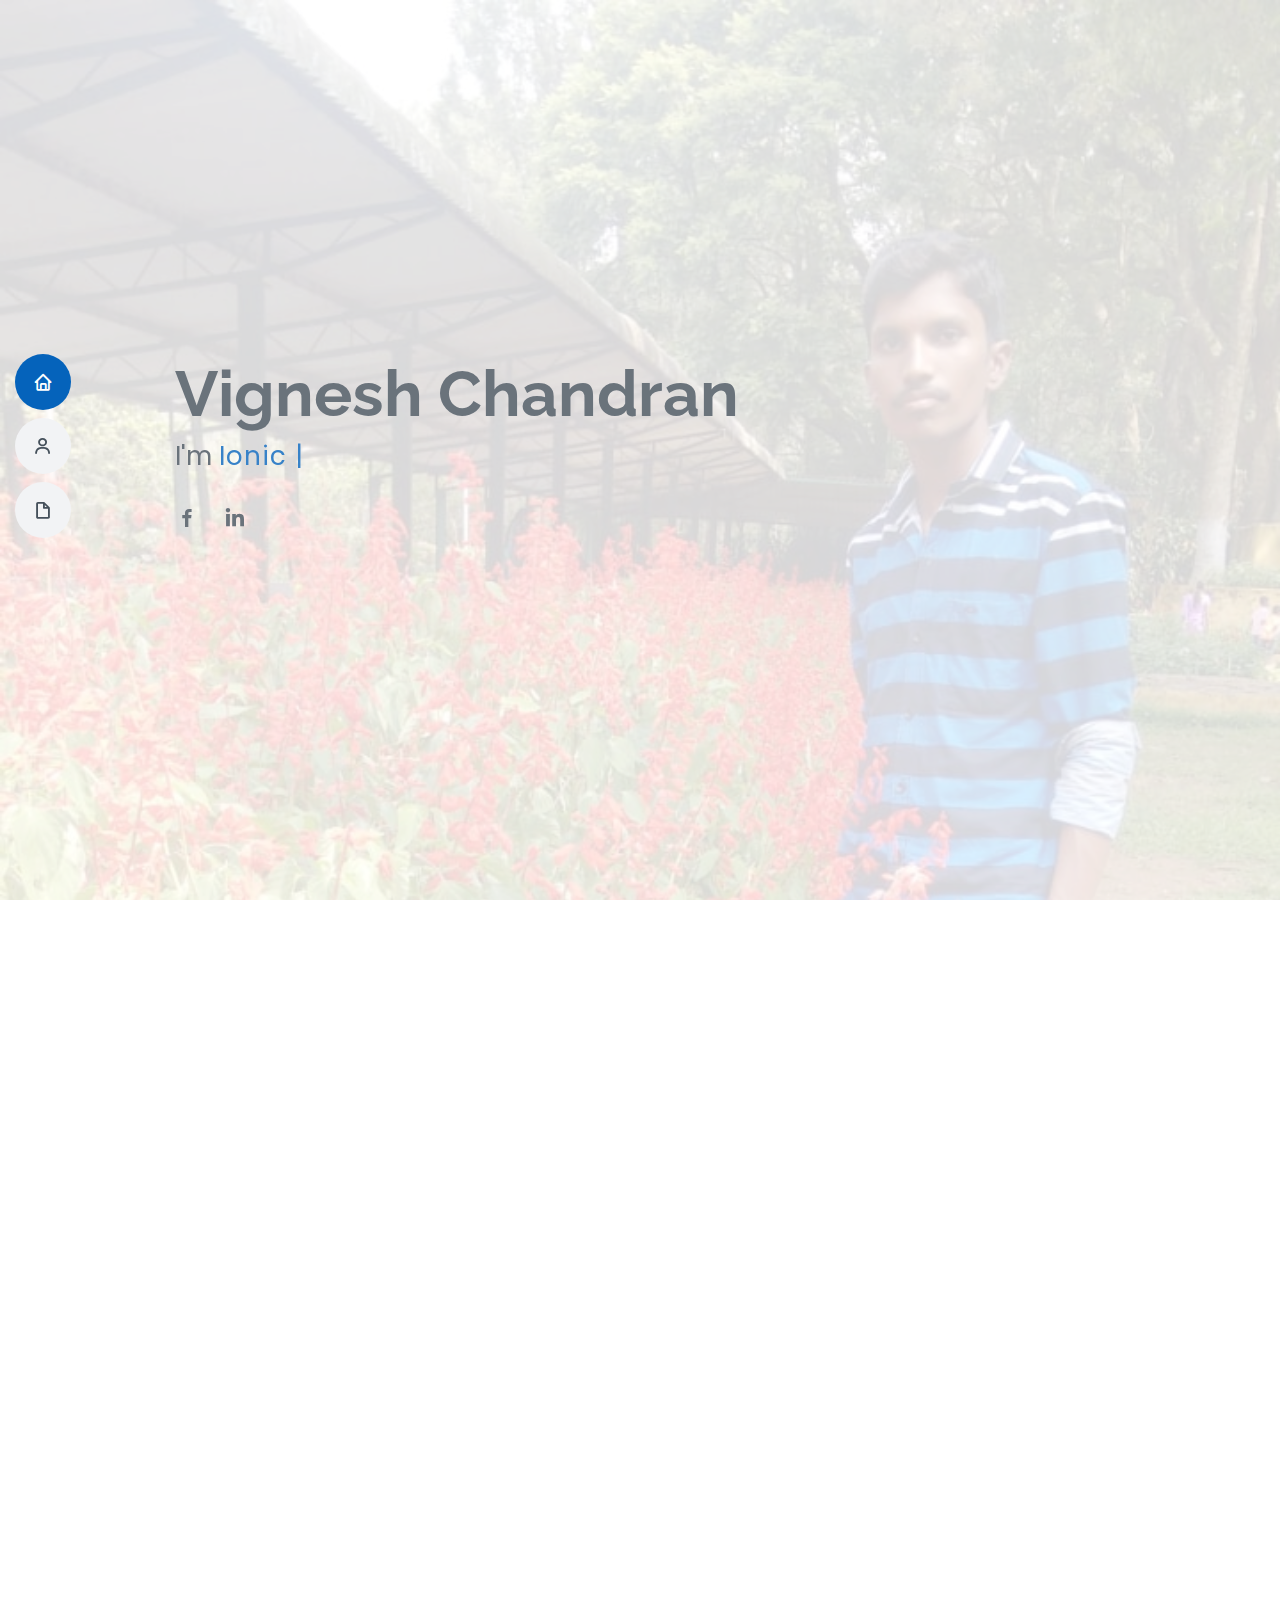
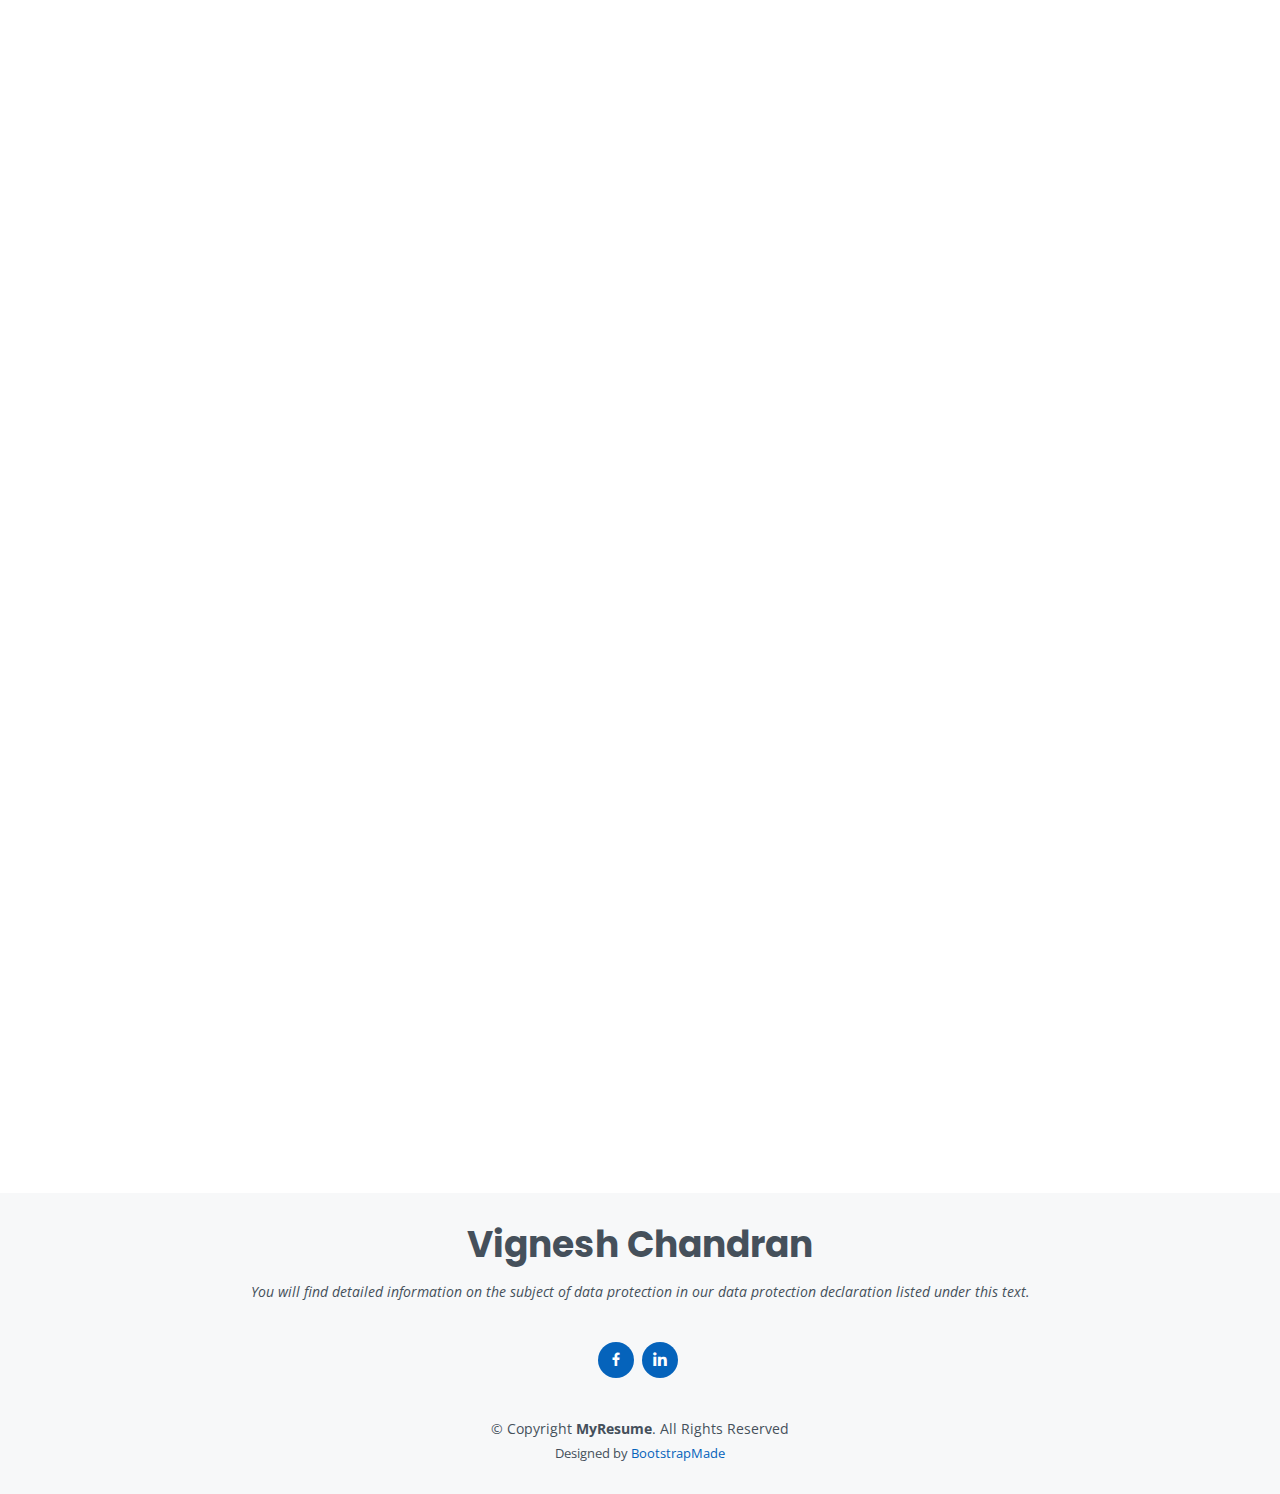
==== commit 5cf68020: "Update Resume" ====
--- a/index.html
+++ b/index.html
@@ -27,12 +27,6 @@
   <!-- Template Main CSS File -->
   <link href="assets/css/style.css" rel="stylesheet">
 
-  <!-- =======================================================
-  * Template Name: MyResume - v2.2.0
-  * Template URL: https://bootstrapmade.com/free-html-bootstrap-template-my-resume/
-  * Author: BootstrapMade.com
-  * License: https://bootstrapmade.com/license/
-  ======================================================== -->
 </head>
 
 <body>
@@ -57,12 +51,9 @@
   <section id="hero" class="d-flex flex-column justify-content-center">
     <div class="container" data-aos="zoom-in" data-aos-delay="100">
       <h1>Vignesh Chandran</h1>
-      <p>I'm <span class="typed" data-typed-items="Designer, Developer, Freelancer"></span></p>
+      <p>I'm <span class="typed" data-typed-items="Ionic Mobile Application Developer, Web Designer "></span></p>
       <div class="social-links">
-        <a href="#" class="twitter"><i class="bx bxl-twitter"></i></a>
         <a href="https://www.facebook.com/" class="facebook"><i class="bx bxl-facebook"></i></a>
-        <a href="vigneshchandran711" class="instagram"><i class="bx bxl-instagram"></i></a>
-        <a href="vigneshchandran711" class="google-plus"><i class="bx bxl-skype"></i></a>
         <a href="https://www.linkedin.com/in/vigneshchandran02/" class="linkedin"><i class="bx bxl-linkedin"></i></a>
       </div>
     </div>
@@ -121,7 +112,7 @@
 
         <div class="section-title">
           <h2>Skills</h2>
-          <p>Magnam dolores commodi suscipit. Necessitatibus eius consequatur ex aliquid fuga eum quidem. Sit sint consectetur velit. Quisquam quos quisquam cupiditate. Et nemo qui impedit suscipit alias ea. Quia fugiat sit in iste officiis commodi quidem hic quas.</p>
+          <p>To secure a challenging position in a reputable organization to expand my learnings, knowledge, and skills.</p>
         </div>
 
         <div class="row skills-content">
@@ -229,20 +220,13 @@
       <h3>Vignesh Chandran</h3>
       <p>You will find detailed information on the subject of data protection in our data protection declaration listed under this text.</p>
       <div class="social-links">
-        <a href="#" class="twitter"><i class="bx bxl-twitter"></i></a>
         <a href="#" class="facebook"><i class="bx bxl-facebook"></i></a>
-        <a href="#" class="instagram"><i class="bx bxl-instagram"></i></a>
-        <a href="#" class="google-plus"><i class="bx bxl-skype"></i></a>
         <a href="#" class="linkedin"><i class="bx bxl-linkedin"></i></a>
       </div>
       <div class="copyright">
         &copy; Copyright <strong><span>MyResume</span></strong>. All Rights Reserved
       </div>
       <div class="credits">
-        <!-- All the links in the footer should remain intact. -->
-        <!-- You can delete the links only if you purchased the pro version. -->
-        <!-- Licensing information: [license-url] -->
-        <!-- Purchase the pro version with working PHP/AJAX contact form: https://bootstrapmade.com/free-html-bootstrap-template-my-resume/ -->
         Designed by <a href="https://bootstrapmade.com/">BootstrapMade</a>
       </div>
     </div>
--- a/assets/css/style.css
+++ b/assets/css/style.css
@@ -248,6 +248,7 @@
   width: 100%;
   height: 100vh;
   background: url("../img/img1.jpeg") top right no-repeat;
+  opacity: 0.8;
   background-size: cover;
   position: relative;
 }
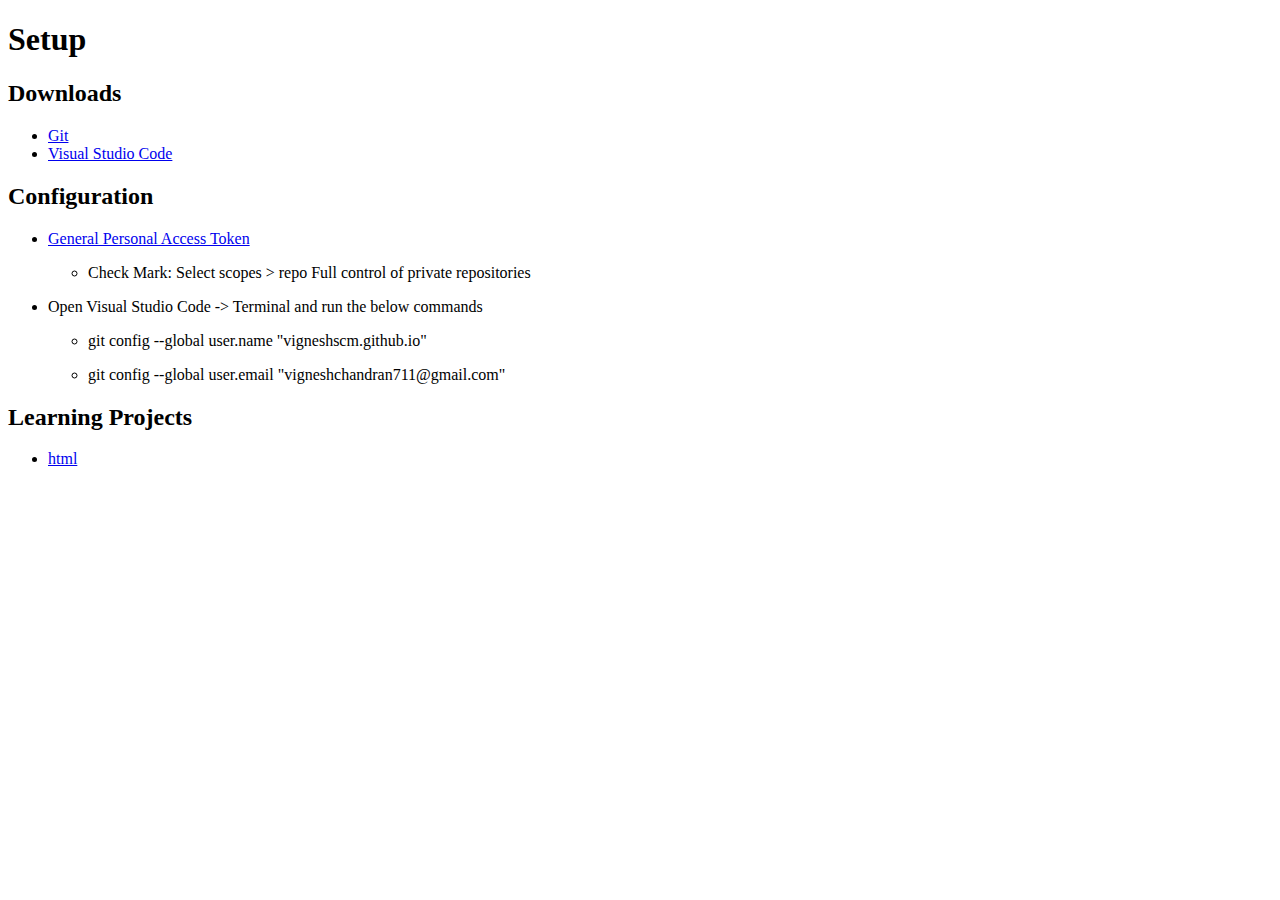
==== commit 3d93f484: "Structure Created" ====
--- a/index.html
+++ b/index.html
@@ -1,256 +1,48 @@
 <!DOCTYPE html>
-<html lang="en">
+<html>
 
 <head>
-  <meta charset="utf-8">
-  <meta content="width=device-width, initial-scale=1.0" name="viewport">
-
-  <title>MyResume Bootstrap Template - Index</title>
-  <meta content="" name="description">
-  <meta content="" name="keywords">
-
-  <!-- Favicons -->
-  <link href="assets/img/favicon.png" rel="icon">
-  <link href="assets/img/apple-touch-icon.png" rel="apple-touch-icon">
-
-  <!-- Google Fonts -->
-  <link href="https://fonts.googleapis.com/css?family=Open+Sans:300,300i,400,400i,600,600i,700,700i|Raleway:300,300i,400,400i,500,500i,600,600i,700,700i|Poppins:300,300i,400,400i,500,500i,600,600i,700,700i" rel="stylesheet">
-
-  <!-- Vendor CSS Files -->
-  <link href="assets/vendor/bootstrap/css/bootstrap.min.css" rel="stylesheet">
-  <link href="assets/vendor/icofont/icofont.min.css" rel="stylesheet">
-  <link href="assets/vendor/boxicons/css/boxicons.min.css" rel="stylesheet">
-  <link href="assets/vendor/venobox/venobox.css" rel="stylesheet">
-  <link href="assets/vendor/owl.carousel/assets/owl.carousel.min.css" rel="stylesheet">
-  <link href="assets/vendor/aos/aos.css" rel="stylesheet">
-
-  <!-- Template Main CSS File -->
-  <link href="assets/css/style.css" rel="stylesheet">
-
-</head>
+     </head>
 
 <body>
-
-  <!-- ======= Mobile nav toggle button ======= -->
-  <button type="button" class="mobile-nav-toggle d-xl-none"><i class="icofont-navigation-menu"></i></button>
-
-  <!-- ======= Header ======= -->
-  <header id="header" class="d-flex flex-column justify-content-center">
-
-    <nav class="nav-menu">
-      <ul>
-        <li class="active"><a href="#hero"><i class="bx bx-home"></i> <span>Home</span></a></li>
-        <li><a href="#about"><i class="bx bx-user"></i> <span>About</span></a></li>
-        <li><a href="#resume"><i class="bx bx-file-blank"></i> <span>Resume</span></a></li>
-      </ul>
-    </nav><!-- .nav-menu -->
-
-  </header><!-- End Header -->
-
-  <!-- ======= Hero Section ======= -->
-  <section id="hero" class="d-flex flex-column justify-content-center">
-    <div class="container" data-aos="zoom-in" data-aos-delay="100">
-      <h1>Vignesh Chandran</h1>
-      <p>I'm <span class="typed" data-typed-items="Ionic Mobile Application Developer, Web Designer "></span></p>
-      <div class="social-links">
-        <a href="https://www.facebook.com/" class="facebook"><i class="bx bxl-facebook"></i></a>
-        <a href="https://www.linkedin.com/in/vigneshchandran02/" class="linkedin"><i class="bx bxl-linkedin"></i></a>
-      </div>
-    </div>
-  </section><!-- End Hero -->
-
-  <main id="main">
-
-    <!-- ======= About Section ======= -->
-    <section id="about" class="about">
-      <div class="container" data-aos="fade-up">
-
-        <div class="section-title">
-          <h2>About</h2>
-          <p>I am a web Developer. To Develope a web application in HTML and CSS.</p>
-        </div>
-
-        <div class="row">
-          <div class="col-lg-4">
-            <img src="../vigneshscm.github.io/vicky.jpeg" class="img-fluid" alt="">
-          </div>
-          <div class="col-lg-8 pt-4 pt-lg-0 content">
-            <h3>HTML/CSS Designer &amp; Web Developer.</h3>
-            <p class="font-italic">
-              Write well designed, testable, efficient code by using best software development.Create website layout/user interface by using standard HTML/CSS.
-            </p>
-            <div class="row">
-              <div class="col-lg-6">
-                <ul>
-                  <li><i class="icofont-rounded-right"></i> <strong>Website:</strong> www.kesarsoft.com</li>
-                  <li><i class="icofont-rounded-right"></i> <strong>Phone:</strong> +91 7200570050</li>
-                  <li><i class="icofont-rounded-right"></i> <strong>City:</strong> Namakkal, Tamil Nadu</li>
-                </ul>
-              </div>
-              <div class="col-lg-6">
-                <ul>
-                  <li><i class="icofont-rounded-right"></i> <strong>Age:</strong> 26</li>
-                  <li><i class="icofont-rounded-right"></i> <strong>Degree:</strong> Master Computer Application</li>
-                  <li><i class="icofont-rounded-right"></i> <strong>Email:</strong> vigneshchandran711@gmail.com</li>
-                </ul>
-              </div>
-            </div>
-            <p>
-              I solemnly declare that all the information furnished in this document is free of errors to the best of my
-        knowledge.
-            </p>
-          </div>
-        </div>
-
-      </div>
-    </section><!-- End About Section -->
-
-
-    <!-- ======= Skills Section ======= -->
-    <section id="skills" class="skills section-bg">
-      <div class="container" data-aos="fade-up">
-
-        <div class="section-title">
-          <h2>Skills</h2>
-          <p>To secure a challenging position in a reputable organization to expand my learnings, knowledge, and skills.</p>
-        </div>
-
-        <div class="row skills-content">
-
-          <div class="col-lg-6">
-
-            <div class="progress">
-              <span class="skill">HTML <i class="val">100%</i></span>
-              <div class="progress-bar-wrap">
-                <div class="progress-bar" role="progressbar" aria-valuenow="100" aria-valuemin="0" aria-valuemax="100"></div>
-              </div>
-            </div>
-
-            <div class="progress">
-              <span class="skill">CSS <i class="val">90%</i></span>
-              <div class="progress-bar-wrap">
-                <div class="progress-bar" role="progressbar" aria-valuenow="90" aria-valuemin="0" aria-valuemax="100"></div>
-              </div>
-            </div>
-
-            <div class="progress">
-              <span class="skill">JavaScript <i class="val">75%</i></span>
-              <div class="progress-bar-wrap">
-                <div class="progress-bar" role="progressbar" aria-valuenow="75" aria-valuemin="0" aria-valuemax="100"></div>
-              </div>
-            </div>
-
-          </div>
-
-          <div class="col-lg-6">
-
-            <div class="progress">
-              <span class="skill">Angular <i class="val">80%</i></span>
-              <div class="progress-bar-wrap">
-                <div class="progress-bar" role="progressbar" aria-valuenow="80" aria-valuemin="0" aria-valuemax="100"></div>
-              </div>
-            </div>
-
-    </section><!-- End Skills Section -->
-
-    <!-- ======= Resume Section ======= -->
-    <section id="resume" class="resume">
-      <div class="container" data-aos="fade-up">
-
-        <div class="section-title">
-          <h2>Resume</h2>
-          <p>Looking for a competitive and challenging job that will
-            utilize my technical skills to meet business
-            requirements.</p>
-        </div>
-
-        <div class="row">
-          <div class="col-lg-6">
-            <h3 class="resume-title">Sumary</h3>
-            <div class="resume-item pb-0">
-              <h4>Vignesh Chandran</h4>
-              <p><em>Innovative Mobile Application Developer with 6 Month of experience designing and developing 
-                the Mobile Application</em></p>
-              <ul>
-                <li>Sengunthr Pillayr Kovil St</li>
-                <li>+91 7200570050</li>
-                <li>vigneshchandran711@gmail.com</li>
-              </ul>
-            </div>
-
-            <h3 class="resume-title">Education</h3>
-            <div class="resume-item">
-              <h4>Master of Computer Application </h4>
-              <h5>2015 - 2017</h5>
-              <p><em>Muthayammal college of Arts and Science, Rasipuram, TN</em></p>
-              <p>MCA programme is to prepare post graduates
-                for productive careers in software industry, corporate sector,</p>
-            </div>
-            <div class="resume-item">
-              <h4>Bachelor of Computer Applications</h4>
-              <h5>2012 - 2015</h5>
-              <p><em>Muthayammal college of Arts and Science, Rasipuram, TN</em></p>
-              <p>this program is to provide a foundation of computing principles and 
-                business practices for effectively using/managing information systems and enterprise software.</p>
-            </div>
-          </div>
-          <div class="col-lg-6">
-            <h3 class="resume-title">Professional Experience</h3>
-            <div class="resume-item">
-              <h4>Web Application Developer</h4>
-              <h5>2020 - Present</h5>
-              <p><em>Experion, Bangalore, Ind </em></p>
-              <ul>
-                <li>Developing Kesar – Expense Tracker Mobile
-                  Application</li>
-                <li>Working on Ionic 5, Angular, TypeScript for Mobile
-                  Application</li>
-                <li>Built website using HTML5, Bootstrap CSS, JavaScript</li>
-                <li>Internationalization and Responsible for manual
-                testing of Website and Mobile Application.</li>
-              </ul>
-            </div>
-           
-    </section><!-- End Resume Section -->
-  </main><!-- End #main -->
-
-  <!-- ======= Footer ======= -->
-  <footer id="footer">
-    <div class="container">
-      <h3>Vignesh Chandran</h3>
-      <p>You will find detailed information on the subject of data protection in our data protection declaration listed under this text.</p>
-      <div class="social-links">
-        <a href="#" class="facebook"><i class="bx bxl-facebook"></i></a>
-        <a href="#" class="linkedin"><i class="bx bxl-linkedin"></i></a>
-      </div>
-      <div class="copyright">
-        &copy; Copyright <strong><span>MyResume</span></strong>. All Rights Reserved
-      </div>
-      <div class="credits">
-        Designed by <a href="https://bootstrapmade.com/">BootstrapMade</a>
-      </div>
-    </div>
-  </footer><!-- End Footer -->
-
-  <a href="#" class="back-to-top"><i class="bx bx-up-arrow-alt"></i></a>
-  <div id="preloader"></div>
-
-  <!-- Vendor JS Files -->
-  <script src="assets/vendor/jquery/jquery.min.js"></script>
-  <script src="assets/vendor/bootstrap/js/bootstrap.bundle.min.js"></script>
-  <script src="assets/vendor/jquery.easing/jquery.easing.min.js"></script>
-  <script src="assets/vendor/php-email-form/validate.js"></script>
-  <script src="assets/vendor/waypoints/jquery.waypoints.min.js"></script>
-  <script src="assets/vendor/counterup/counterup.min.js"></script>
-  <script src="assets/vendor/isotope-layout/isotope.pkgd.min.js"></script>
-  <script src="assets/vendor/venobox/venobox.min.js"></script>
-  <script src="assets/vendor/owl.carousel/owl.carousel.min.js"></script>
-  <script src="assets/vendor/typed.js/typed.min.js"></script>
-  <script src="assets/vendor/aos/aos.js"></script>
-
-  <!-- Template Main JS File -->
-  <script src="assets/js/main.js"></script>
-
+    <h1>Setup</h1>
+    <h2>Downloads</h2>
+    <ul>
+        <li>
+            <a href="https://git-scm.com/downloads">Git</a>
+        </li>
+        <li>
+            <a href="https://code.visualstudio.com/download">Visual Studio Code</a>
+        </li>
+    </ul>
+    <h2>Configuration</h2>
+    <ul>
+        <li>
+            <a href="https://github.com/settings/tokens">General Personal Access Token</a>
+        </li>
+        <ul>
+            <li>
+                <p>Check Mark: Select scopes > repo Full control of private repositories</p>
+            </li>
+        </ul>
+        <li>
+            <p>Open Visual Studio Code -> Terminal and run the below commands</p>
+        </li>
+        <ul>
+            <li>
+                <p>git config --global user.name "vigneshscm.github.io"</p>
+            </li>
+            <li>
+                <p>git config --global user.email "vigneshchandran711@gmail.com"</p>
+            </li>
+        </ul>
+    </ul>
+    <h2>Learning Projects</h2>
+    <ul>
+        <li>
+            <a href="vigneshscm.github.io/html">html</a>
+        </li>
+    </ul>
 </body>
 
 </html>